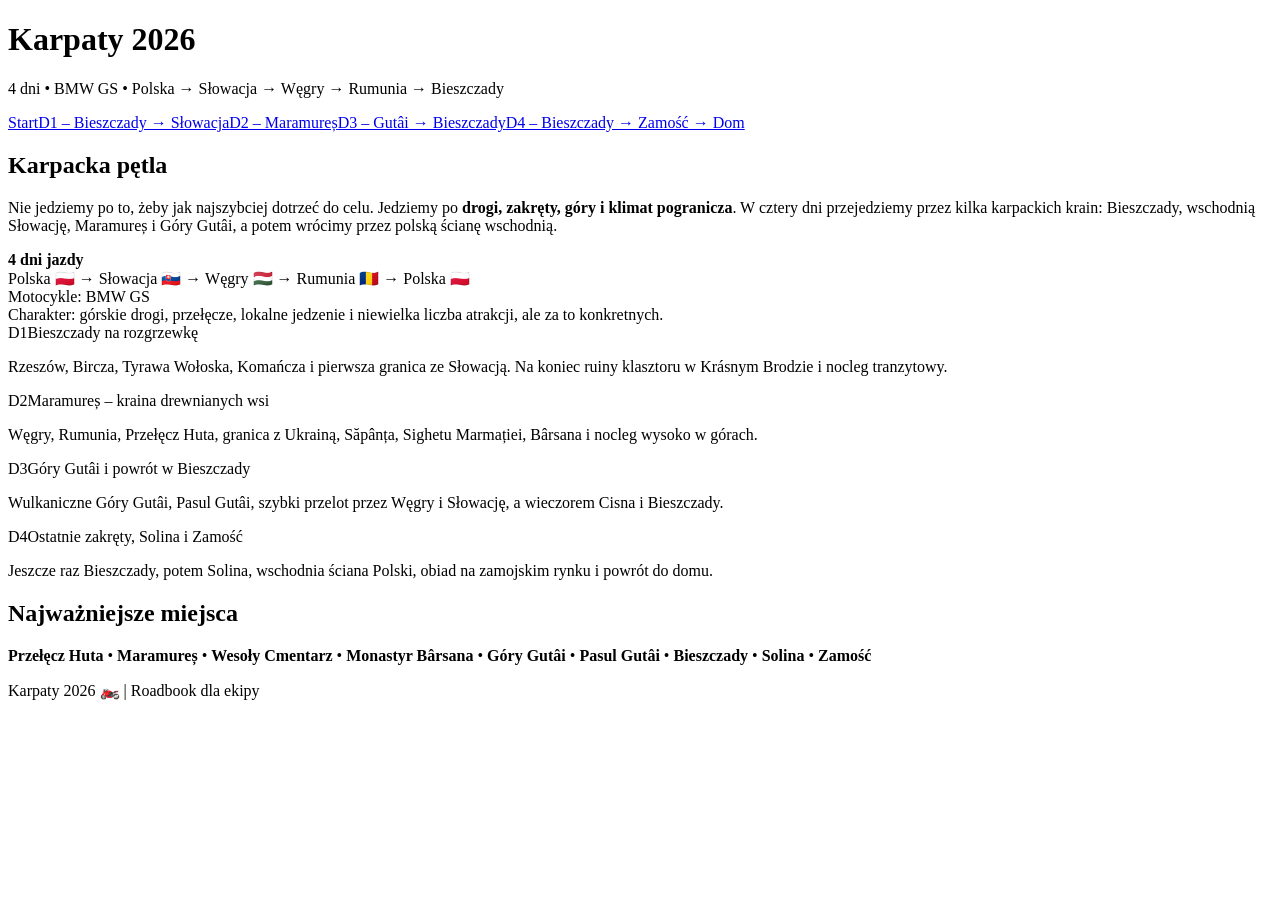
==== index.html @ a37bc049 "Dodaj stronę główną Karpaty 2026" ====
<!DOCTYPE html>
<html lang="pl">
<head>
<meta charset="UTF-8"><meta name="viewport" content="width=device-width, initial-scale=1.0">
<title>Karpaty 2026 – Roadbook</title><link rel="stylesheet" href="style.css">
</head><body>
<header><h1>Karpaty 2026</h1><p>4 dni • BMW GS • Polska → Słowacja → Węgry → Rumunia → Bieszczady</p></header>
<nav><a href="index.html">Start</a><a href="d1.html">D1 – Bieszczady → Słowacja</a><a href="d2.html">D2 – Maramureș</a><a href="d3.html">D3 – Gutâi → Bieszczady</a><a href="d4.html">D4 – Bieszczady → Zamość → Dom</a></nav>
<section>
<h2>Karpacka pętla</h2>
<p>Nie jedziemy po to, żeby jak najszybciej dotrzeć do celu. Jedziemy po <strong>drogi, zakręty, góry i klimat pogranicza</strong>. W cztery dni przejedziemy przez kilka karpackich krain: Bieszczady, wschodnią Słowację, Maramureș i Góry Gutâi, a potem wrócimy przez polską ścianę wschodnią.</p>
<div class="roadbook"><strong>4 dni jazdy</strong><br>Polska 🇵🇱 → Słowacja 🇸🇰 → Węgry 🇭🇺 → Rumunia 🇷🇴 → Polska 🇵🇱<br>Motocykle: BMW GS<br>Charakter: górskie drogi, przełęcze, lokalne jedzenie i niewielka liczba atrakcji, ale za to konkretnych.</div>
<div class="card"><span class="badge">D1</span><span class="dayline">Bieszczady na rozgrzewkę</span><p>Rzeszów, Bircza, Tyrawa Wołoska, Komańcza i pierwsza granica ze Słowacją. Na koniec ruiny klasztoru w Krásnym Brodzie i nocleg tranzytowy.</p></div>
<div class="card"><span class="badge">D2</span><span class="dayline">Maramureș – kraina drewnianych wsi</span><p>Węgry, Rumunia, Przełęcz Huta, granica z Ukrainą, Săpânța, Sighetu Marmației, Bârsana i nocleg wysoko w górach.</p></div>
<div class="card"><span class="badge">D3</span><span class="dayline">Góry Gutâi i powrót w Bieszczady</span><p>Wulkaniczne Góry Gutâi, Pasul Gutâi, szybki przelot przez Węgry i Słowację, a wieczorem Cisna i Bieszczady.</p></div>
<div class="card"><span class="badge">D4</span><span class="dayline">Ostatnie zakręty, Solina i Zamość</span><p>Jeszcze raz Bieszczady, potem Solina, wschodnia ściana Polski, obiad na zamojskim rynku i powrót do domu.</p></div>
<h2>Najważniejsze miejsca</h2>
<p><strong>Przełęcz Huta</strong> • <strong>Maramureș</strong> • <strong>Wesoły Cmentarz</strong> • <strong>Monastyr Bârsana</strong> • <strong>Góry Gutâi</strong> • <strong>Pasul Gutâi</strong> • <strong>Bieszczady</strong> • <strong>Solina</strong> • <strong>Zamość</strong></p>
</section><footer>Karpaty 2026 🏍️ | Roadbook dla ekipy</footer></body></html>
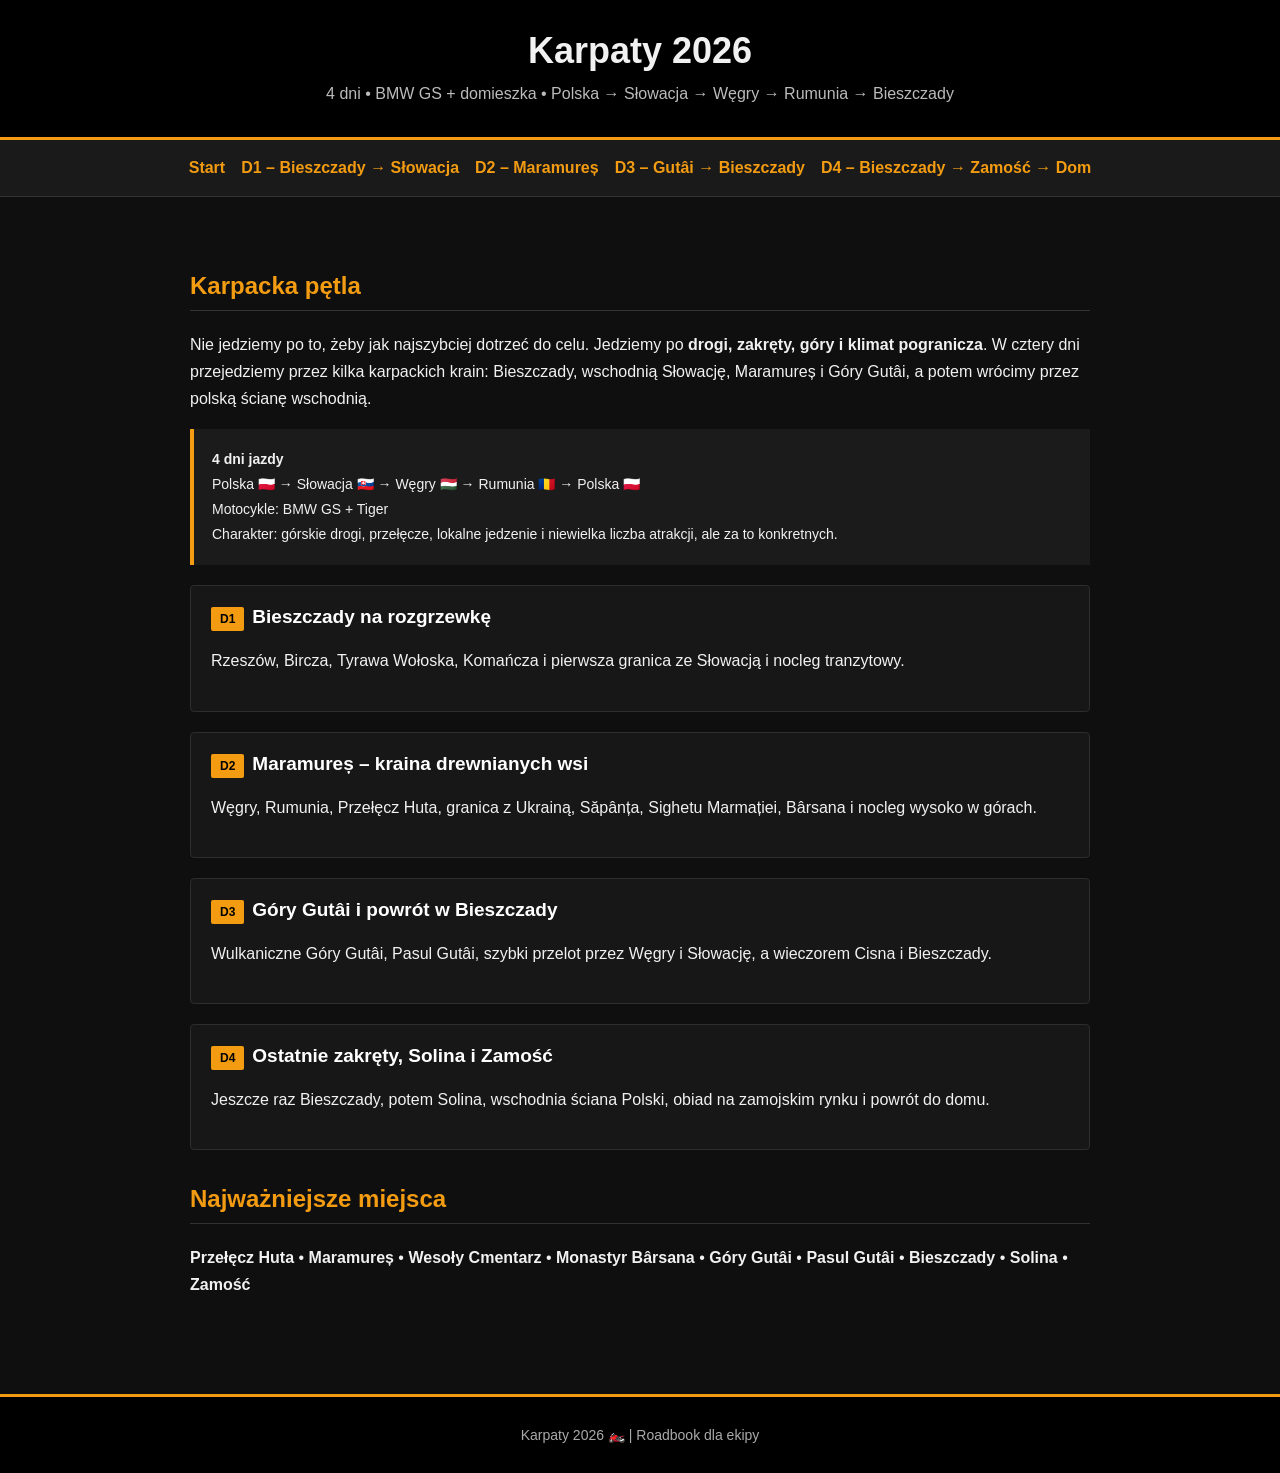
==== commit b493ec51: "Update index.html" ====
--- a/index.html
+++ b/index.html
@@ -4,16 +4,16 @@
 <meta charset="UTF-8"><meta name="viewport" content="width=device-width, initial-scale=1.0">
 <title>Karpaty 2026 – Roadbook</title><link rel="stylesheet" href="style.css">
 </head><body>
-<header><h1>Karpaty 2026</h1><p>4 dni • BMW GS • Polska → Słowacja → Węgry → Rumunia → Bieszczady</p></header>
+<header><h1>Karpaty 2026</h1><p>4 dni • BMW GS + domieszka • Polska → Słowacja → Węgry → Rumunia → Bieszczady</p></header>
 <nav><a href="index.html">Start</a><a href="d1.html">D1 – Bieszczady → Słowacja</a><a href="d2.html">D2 – Maramureș</a><a href="d3.html">D3 – Gutâi → Bieszczady</a><a href="d4.html">D4 – Bieszczady → Zamość → Dom</a></nav>
 <section>
 <h2>Karpacka pętla</h2>
 <p>Nie jedziemy po to, żeby jak najszybciej dotrzeć do celu. Jedziemy po <strong>drogi, zakręty, góry i klimat pogranicza</strong>. W cztery dni przejedziemy przez kilka karpackich krain: Bieszczady, wschodnią Słowację, Maramureș i Góry Gutâi, a potem wrócimy przez polską ścianę wschodnią.</p>
-<div class="roadbook"><strong>4 dni jazdy</strong><br>Polska 🇵🇱 → Słowacja 🇸🇰 → Węgry 🇭🇺 → Rumunia 🇷🇴 → Polska 🇵🇱<br>Motocykle: BMW GS<br>Charakter: górskie drogi, przełęcze, lokalne jedzenie i niewielka liczba atrakcji, ale za to konkretnych.</div>
-<div class="card"><span class="badge">D1</span><span class="dayline">Bieszczady na rozgrzewkę</span><p>Rzeszów, Bircza, Tyrawa Wołoska, Komańcza i pierwsza granica ze Słowacją. Na koniec ruiny klasztoru w Krásnym Brodzie i nocleg tranzytowy.</p></div>
+<div class="roadbook"><strong>4 dni jazdy</strong><br>Polska 🇵🇱 → Słowacja 🇸🇰 → Węgry 🇭🇺 → Rumunia 🇷🇴 → Polska 🇵🇱<br>Motocykle: BMW GS + Tiger<br>Charakter: górskie drogi, przełęcze, lokalne jedzenie i niewielka liczba atrakcji, ale za to konkretnych.</div>
+<div class="card"><span class="badge">D1</span><span class="dayline">Bieszczady na rozgrzewkę</span><p>Rzeszów, Bircza, Tyrawa Wołoska, Komańcza i pierwsza granica ze Słowacją i nocleg tranzytowy.</p></div>
 <div class="card"><span class="badge">D2</span><span class="dayline">Maramureș – kraina drewnianych wsi</span><p>Węgry, Rumunia, Przełęcz Huta, granica z Ukrainą, Săpânța, Sighetu Marmației, Bârsana i nocleg wysoko w górach.</p></div>
 <div class="card"><span class="badge">D3</span><span class="dayline">Góry Gutâi i powrót w Bieszczady</span><p>Wulkaniczne Góry Gutâi, Pasul Gutâi, szybki przelot przez Węgry i Słowację, a wieczorem Cisna i Bieszczady.</p></div>
 <div class="card"><span class="badge">D4</span><span class="dayline">Ostatnie zakręty, Solina i Zamość</span><p>Jeszcze raz Bieszczady, potem Solina, wschodnia ściana Polski, obiad na zamojskim rynku i powrót do domu.</p></div>
 <h2>Najważniejsze miejsca</h2>
 <p><strong>Przełęcz Huta</strong> • <strong>Maramureș</strong> • <strong>Wesoły Cmentarz</strong> • <strong>Monastyr Bârsana</strong> • <strong>Góry Gutâi</strong> • <strong>Pasul Gutâi</strong> • <strong>Bieszczady</strong> • <strong>Solina</strong> • <strong>Zamość</strong></p>
-</section><footer>Karpaty 2026 🏍️ | Roadbook dla ekipy</footer></body></html>+</section><footer>Karpaty 2026 🏍️ | Roadbook dla ekipy</footer></body></html>
--- a/style.css
+++ b/style.css
@@ -0,0 +1,146 @@
+body {
+    margin: 0;
+    font-family: Arial, sans-serif;
+    background: #0f0f0f;
+    color: #f1f1f1;
+}
+
+header {
+    background: #000;
+    padding: 30px 20px;
+    text-align: center;
+    border-bottom: 3px solid #f39c12;
+}
+
+header h1 {
+    margin: 0 0 8px;
+    font-size: 36px;
+}
+
+header p {
+    margin: 0;
+    color: #bbb;
+}
+
+nav {
+    background: #1a1a1a;
+    padding: 12px;
+    text-align: center;
+    position: sticky;
+    top: 0;
+    z-index: 10;
+    border-bottom: 1px solid #333;
+}
+
+nav a {
+    color: #f39c12;
+    margin: 0 8px;
+    text-decoration: none;
+    font-weight: bold;
+    line-height: 2;
+}
+
+nav a:hover {
+    color: #fff;
+}
+
+section {
+    max-width: 900px;
+    margin: auto;
+    padding: 40px 20px;
+}
+
+h2 {
+    color: #f39c12;
+    border-bottom: 1px solid #333;
+    padding-bottom: 10px;
+    margin-top: 35px;
+}
+
+h3 {
+    color: #f39c12;
+}
+
+p {
+    line-height: 1.7;
+}
+
+.roadbook {
+    background: #1b1b1b;
+    padding: 18px;
+    margin-top: 15px;
+    border-left: 4px solid #f39c12;
+    font-size: 14px;
+    line-height: 1.8;
+}
+
+.button {
+    display: inline-block;
+    margin: 7px 7px 7px 0;
+    padding: 11px 16px;
+    background: #f39c12;
+    color: #000;
+    text-decoration: none;
+    font-weight: bold;
+    border-radius: 3px;
+}
+
+.button:hover {
+    background: #fff;
+}
+
+.card {
+    background: #171717;
+    border: 1px solid #2d2d2d;
+    padding: 20px;
+    margin: 20px 0;
+    border-radius: 4px;
+}
+
+.badge {
+    display: inline-block;
+    color: #000;
+    background: #f39c12;
+    padding: 5px 9px;
+    font-size: 12px;
+    font-weight: bold;
+    margin-right: 8px;
+    border-radius: 2px;
+}
+
+.dayline {
+    font-size: 19px;
+    color: #fff;
+    font-weight: bold;
+}
+
+footer {
+    text-align: center;
+    padding: 30px 20px;
+    background: #000;
+    border-top: 3px solid #f39c12;
+    font-size: 14px;
+    color: #aaa;
+    margin-top: 40px;
+}
+
+@media (max-width: 600px) {
+
+    header h1 {
+        font-size: 28px;
+    }
+
+    section {
+        padding: 25px 15px;
+    }
+
+    nav a {
+        display: inline-block;
+        margin: 3px 5px;
+    }
+
+    .button {
+        display: block;
+        text-align: center;
+    }
+}
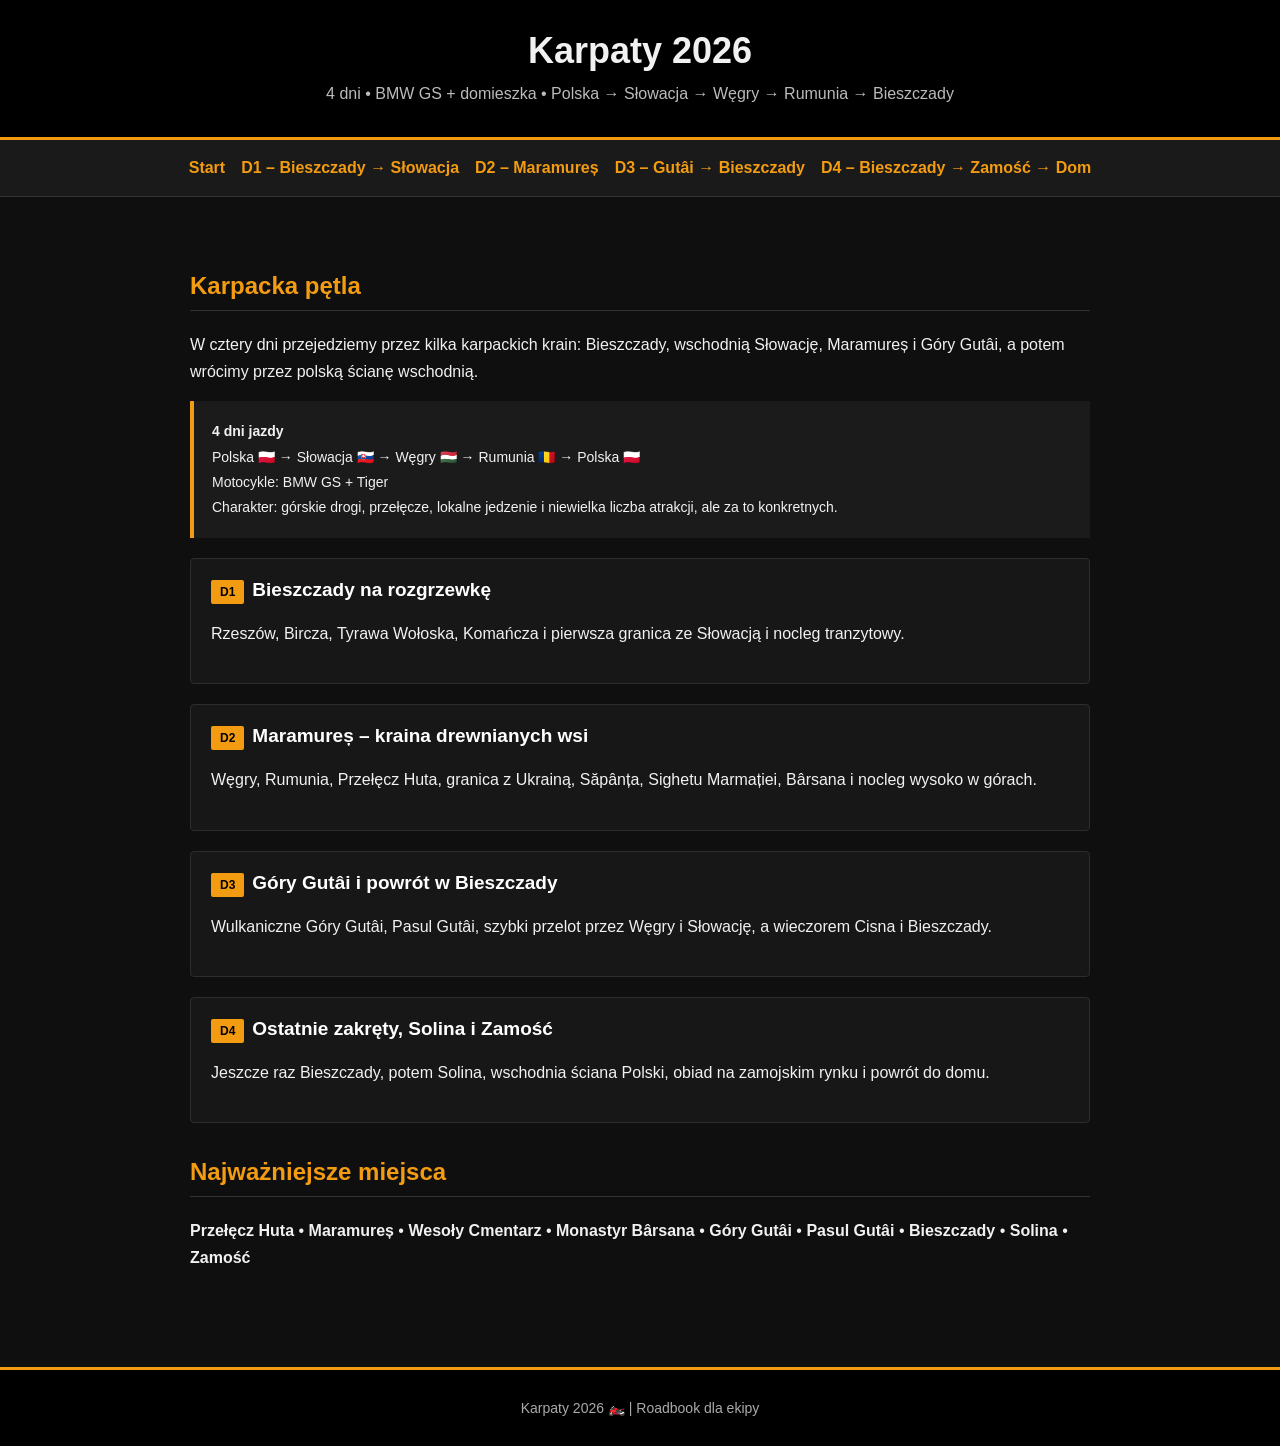
==== commit cc9fd6e8: "Update index.html" ====
--- a/index.html
+++ b/index.html
@@ -8,7 +8,7 @@
 <nav><a href="index.html">Start</a><a href="d1.html">D1 – Bieszczady → Słowacja</a><a href="d2.html">D2 – Maramureș</a><a href="d3.html">D3 – Gutâi → Bieszczady</a><a href="d4.html">D4 – Bieszczady → Zamość → Dom</a></nav>
 <section>
 <h2>Karpacka pętla</h2>
-<p>Nie jedziemy po to, żeby jak najszybciej dotrzeć do celu. Jedziemy po <strong>drogi, zakręty, góry i klimat pogranicza</strong>. W cztery dni przejedziemy przez kilka karpackich krain: Bieszczady, wschodnią Słowację, Maramureș i Góry Gutâi, a potem wrócimy przez polską ścianę wschodnią.</p>
+<p>W cztery dni przejedziemy przez kilka karpackich krain: Bieszczady, wschodnią Słowację, Maramureș i Góry Gutâi, a potem wrócimy przez polską ścianę wschodnią.</p>
 <div class="roadbook"><strong>4 dni jazdy</strong><br>Polska 🇵🇱 → Słowacja 🇸🇰 → Węgry 🇭🇺 → Rumunia 🇷🇴 → Polska 🇵🇱<br>Motocykle: BMW GS + Tiger<br>Charakter: górskie drogi, przełęcze, lokalne jedzenie i niewielka liczba atrakcji, ale za to konkretnych.</div>
 <div class="card"><span class="badge">D1</span><span class="dayline">Bieszczady na rozgrzewkę</span><p>Rzeszów, Bircza, Tyrawa Wołoska, Komańcza i pierwsza granica ze Słowacją i nocleg tranzytowy.</p></div>
 <div class="card"><span class="badge">D2</span><span class="dayline">Maramureș – kraina drewnianych wsi</span><p>Węgry, Rumunia, Przełęcz Huta, granica z Ukrainą, Săpânța, Sighetu Marmației, Bârsana i nocleg wysoko w górach.</p></div>
